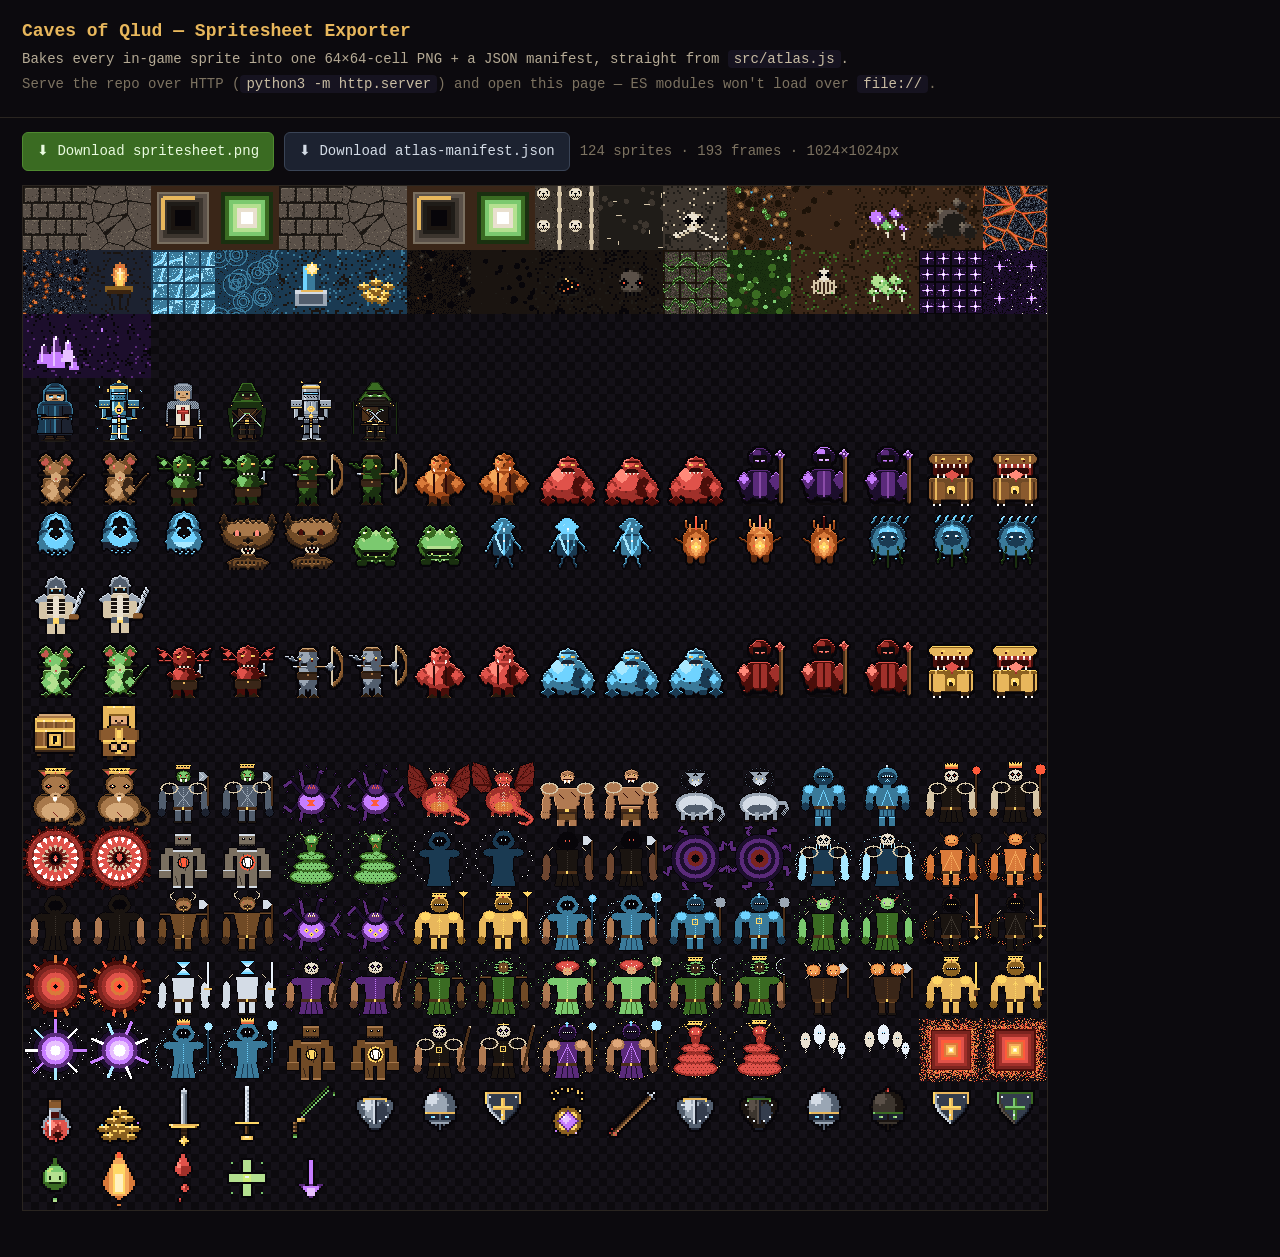
==== export-spritesheet.html @ da061a56 "Add 64x64 PNG spritesheet pipeline + sorted atlas Extract the sprite atlas into a DOM-free src/atlas" ====
<!doctype html>
<html lang="en">
<head>
<meta charset="utf-8">
<meta name="viewport" content="width=device-width, initial-scale=1">
<title>Caves of Qlud — Spritesheet Exporter</title>
<style>
  :root { color-scheme: dark; }
  body { margin:0; background:#0c0a0e; color:#e9e0cf; font:14px/1.5 "JetBrains Mono", ui-monospace, monospace; }
  header { padding:18px 22px; border-bottom:1px solid #2a2520; }
  h1 { margin:0 0 4px; font-size:18px; color:#e8b75c; }
  p { margin:4px 0; color:#b6ab95; }
  .bar { display:flex; gap:10px; align-items:center; flex-wrap:wrap; padding:14px 22px; }
  button { background:#1c2230; color:#d4dce6; border:1px solid #3a4456; border-radius:6px; padding:8px 14px; cursor:pointer; font:inherit; }
  button:hover { background:#26303f; }
  button.primary { background:#3a6b22; border-color:#4f8a30; color:#eafbe0; }
  code { background:#161320; padding:1px 6px; border-radius:4px; color:#c9bda3; }
  .wrap { padding:0 22px 40px; }
  .sheet { background:
      linear-gradient(45deg,#141118 25%,transparent 25%,transparent 75%,#141118 75%),
      linear-gradient(45deg,#141118 25%,#0c0a0e 25%,#0c0a0e 75%,#141118 75%);
    background-size:16px 16px; background-position:0 0, 8px 8px;
    border:1px solid #2a2520; image-rendering:pixelated; max-width:100%; height:auto; }
  .muted { color:#7d7361; }
</style>
</head>
<body>
<header>
  <h1>Caves of Qlud — Spritesheet Exporter</h1>
  <p>Bakes every in-game sprite into one 64×64-cell PNG + a JSON manifest, straight from <code>src/atlas.js</code>.</p>
  <p class="muted">Serve the repo over HTTP (<code>python3 -m http.server</code>) and open this page — ES modules won't load over <code>file://</code>.</p>
</header>
<div class="bar">
  <button class="primary" id="png">⬇ Download spritesheet.png</button>
  <button id="json">⬇ Download atlas-manifest.json</button>
  <span class="muted" id="stat">baking…</span>
</div>
<div class="wrap">
  <canvas id="sheet" class="sheet"></canvas>
</div>

<script type="module">
import { PAL, frameLines, buildSheetPlan } from './src/atlas.js';

const plan = buildSheetPlan();
const { cell, width, height } = plan;

// bake the sheet into a canvas (nearest-neighbor, transparent background)
const cv = document.getElementById('sheet');
cv.width = width; cv.height = height;
const ctx = cv.getContext('2d');
ctx.imageSmoothingEnabled = false;

function putCell(lines, ox, oy){
  const n = lines.length, scale = Math.max(1, Math.round(cell / n));
  for(let sy=0; sy<n; sy++){
    const row = lines[sy];
    for(let sx=0; sx<n; sx++){
      const c = PAL[row[sx]];
      if(!c) continue;
      ctx.fillStyle = c;
      ctx.fillRect(ox + sx*scale, oy + sy*scale, scale, scale);
    }
  }
}
for(const c of plan.cells){
  const lines = frameLines(c.id, c.frame);
  if(lines) putCell(lines, c.x, c.y);
}

document.getElementById('stat').textContent =
  `${Object.keys(plan.sprites).length} sprites · ${plan.cells.length} frames · ${width}×${height}px`;

// downloads
function dl(name, blob){
  const a = document.createElement('a');
  a.href = URL.createObjectURL(blob);
  a.download = name;
  a.click();
  setTimeout(()=>URL.revokeObjectURL(a.href), 1000);
}
document.getElementById('png').onclick = () => cv.toBlob(b => dl('spritesheet.png', b), 'image/png');
document.getElementById('json').onclick = () => {
  const manifest = {
    cell, cols: plan.cols, width, height,
    generated: new Date().toISOString().slice(0,10),
    note: 'Each cell is 64x64. frames[] lists the top-left pixel of each animation frame.',
    groups: plan.groups,
    sprites: Object.fromEntries(Object.entries(plan.sprites).map(([id,s]) => [id, { frames:s.frames, anim:s.anim }])),
  };
  dl('atlas-manifest.json', new Blob([JSON.stringify(manifest, null, 2)], { type:'application/json' }));
};
</script>
</body>
</html>
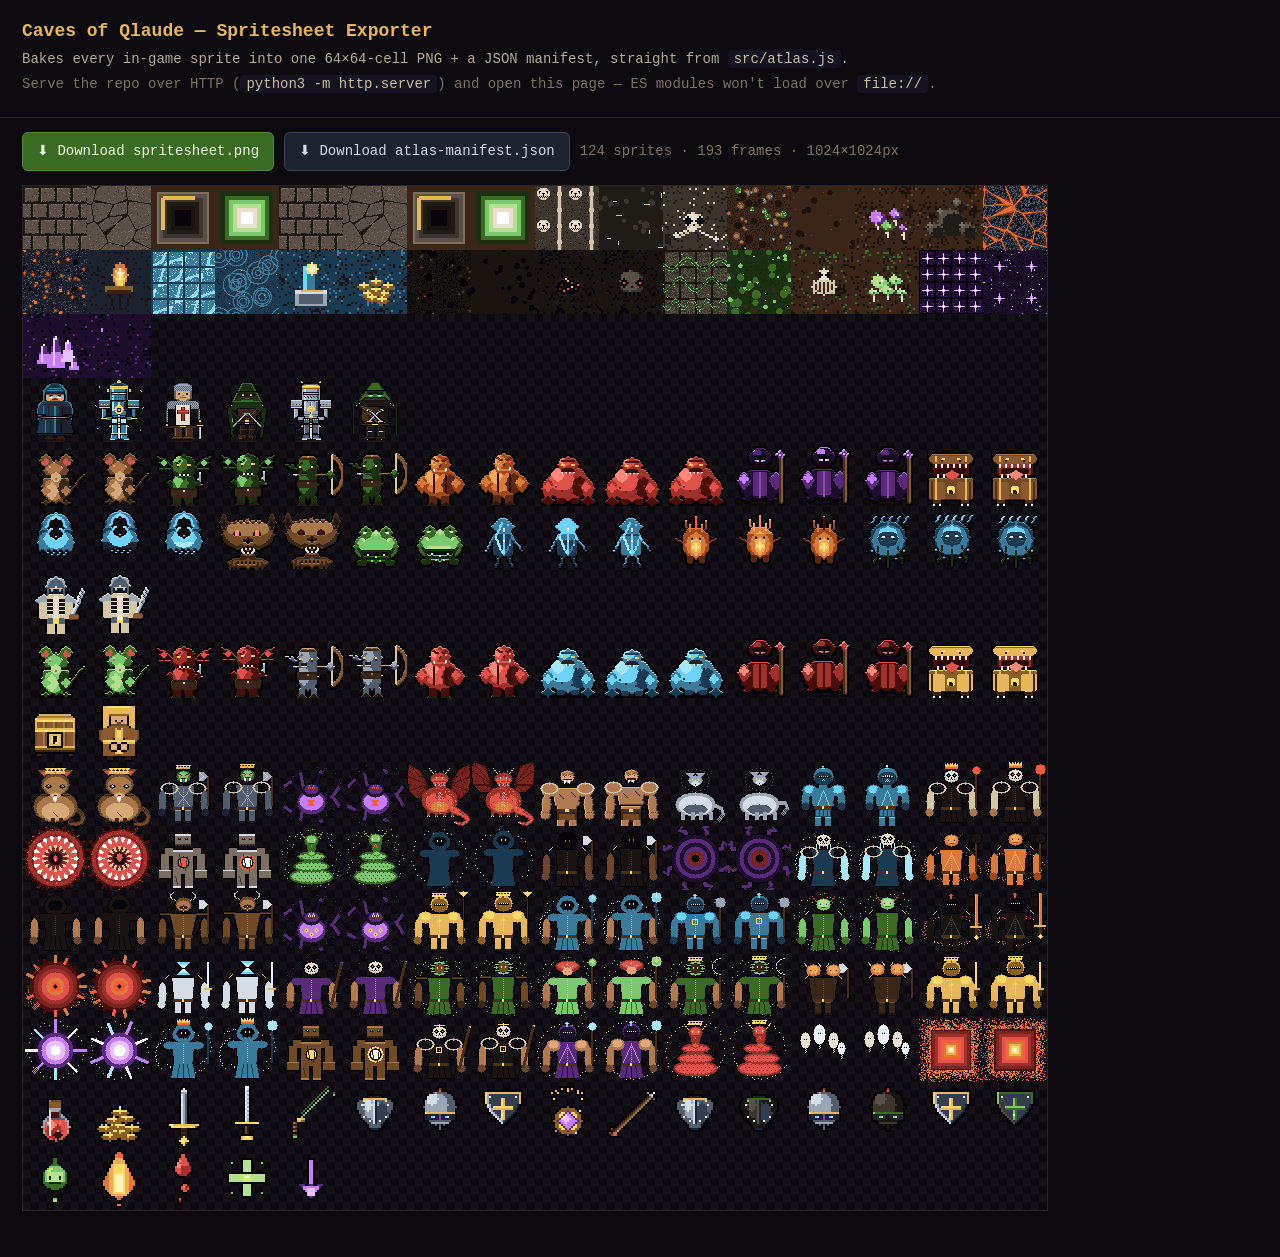
==== commit a3da4bb1: "Rename game from Caves of Qlud to Caves of Qlaude Avoids potential confusion with the commercial gam" ====
--- a/export-spritesheet.html
+++ b/export-spritesheet.html
@@ -3,7 +3,7 @@
 <head>
 <meta charset="utf-8">
 <meta name="viewport" content="width=device-width, initial-scale=1">
-<title>Caves of Qlud — Spritesheet Exporter</title>
+<title>Caves of Qlaude — Spritesheet Exporter</title>
 <style>
   :root { color-scheme: dark; }
   body { margin:0; background:#0c0a0e; color:#e9e0cf; font:14px/1.5 "JetBrains Mono", ui-monospace, monospace; }
@@ -26,7 +26,7 @@
 </head>
 <body>
 <header>
-  <h1>Caves of Qlud — Spritesheet Exporter</h1>
+  <h1>Caves of Qlaude — Spritesheet Exporter</h1>
   <p>Bakes every in-game sprite into one 64×64-cell PNG + a JSON manifest, straight from <code>src/atlas.js</code>.</p>
   <p class="muted">Serve the repo over HTTP (<code>python3 -m http.server</code>) and open this page — ES modules won't load over <code>file://</code>.</p>
 </header>
